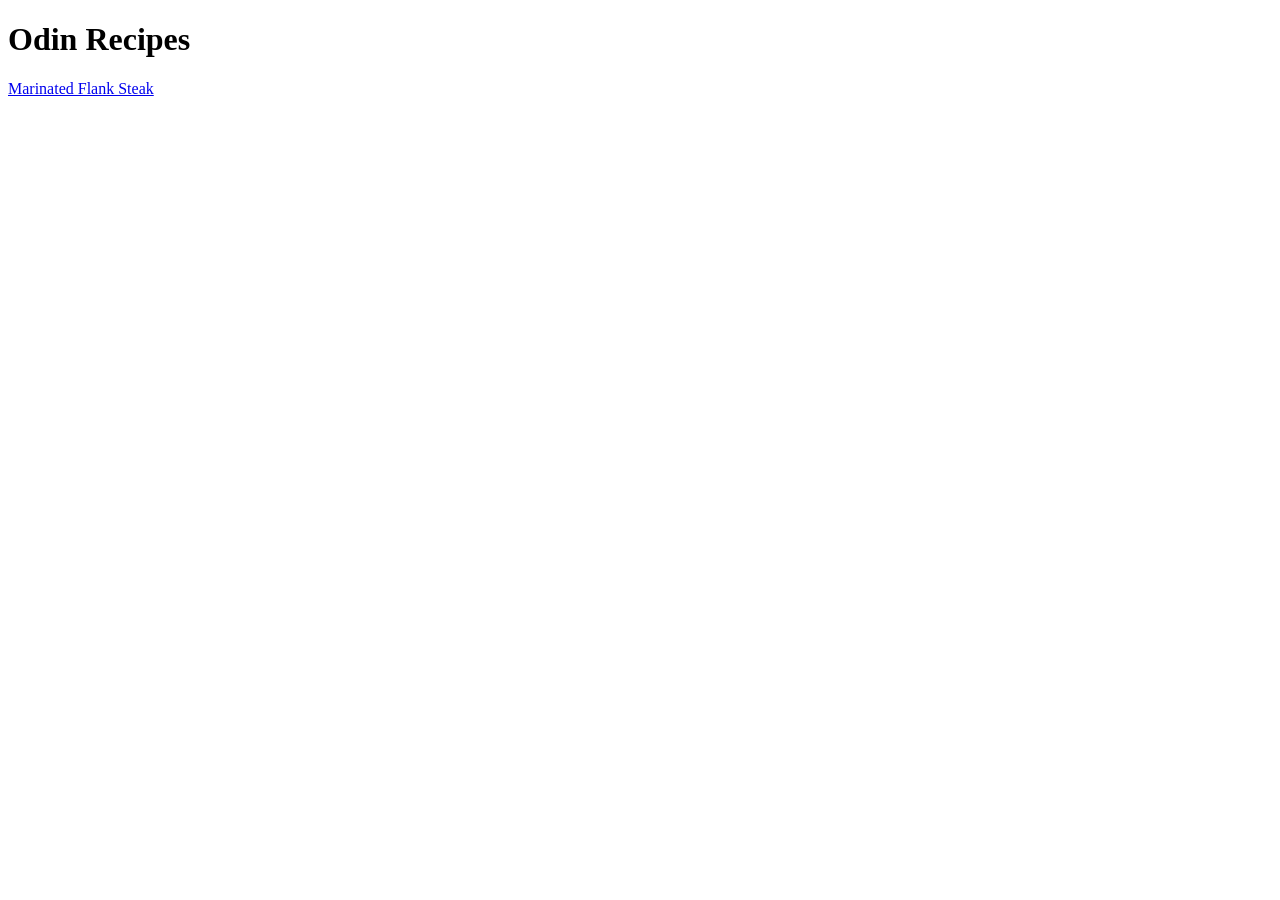
==== index.html @ 98f3e851 "Added recipes folder and steak.html file Created the route to the first recipe page on the website." ====
<!doctype html>
<html lang="en">
  <head>
    <meta charset="UTF-8" />
    <meta name="viewport" content="width=device-width, initial-scale=1.0" />
    <title>Tiny's Odin Recipes</title>
  </head>
  <body>
    <h1>Odin Recipes</h1>
    <a href="./recipes/steak.html">Marinated Flank Steak</a>
  </body>
</html>
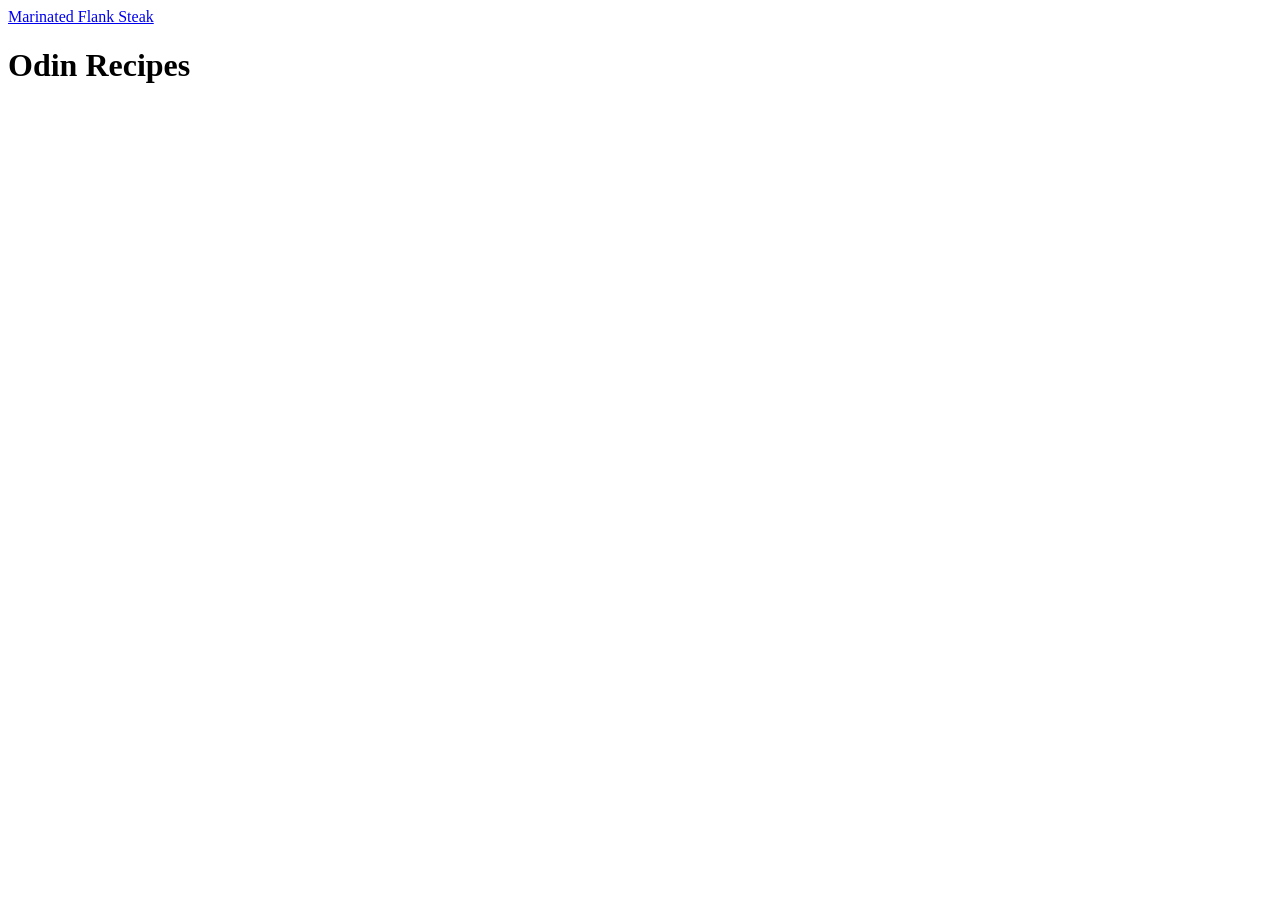
==== commit a8147737: "Added main page content for steak.html" ====
--- a/index.html
+++ b/index.html
@@ -6,7 +6,7 @@
     <title>Tiny's Odin Recipes</title>
   </head>
   <body>
+    <a href="./recipes/steak.html">Marinated Flank Steak</a>
     <h1>Odin Recipes</h1>
-    <a href="./recipes/steak.html">Marinated Flank Steak</a>
   </body>
 </html>
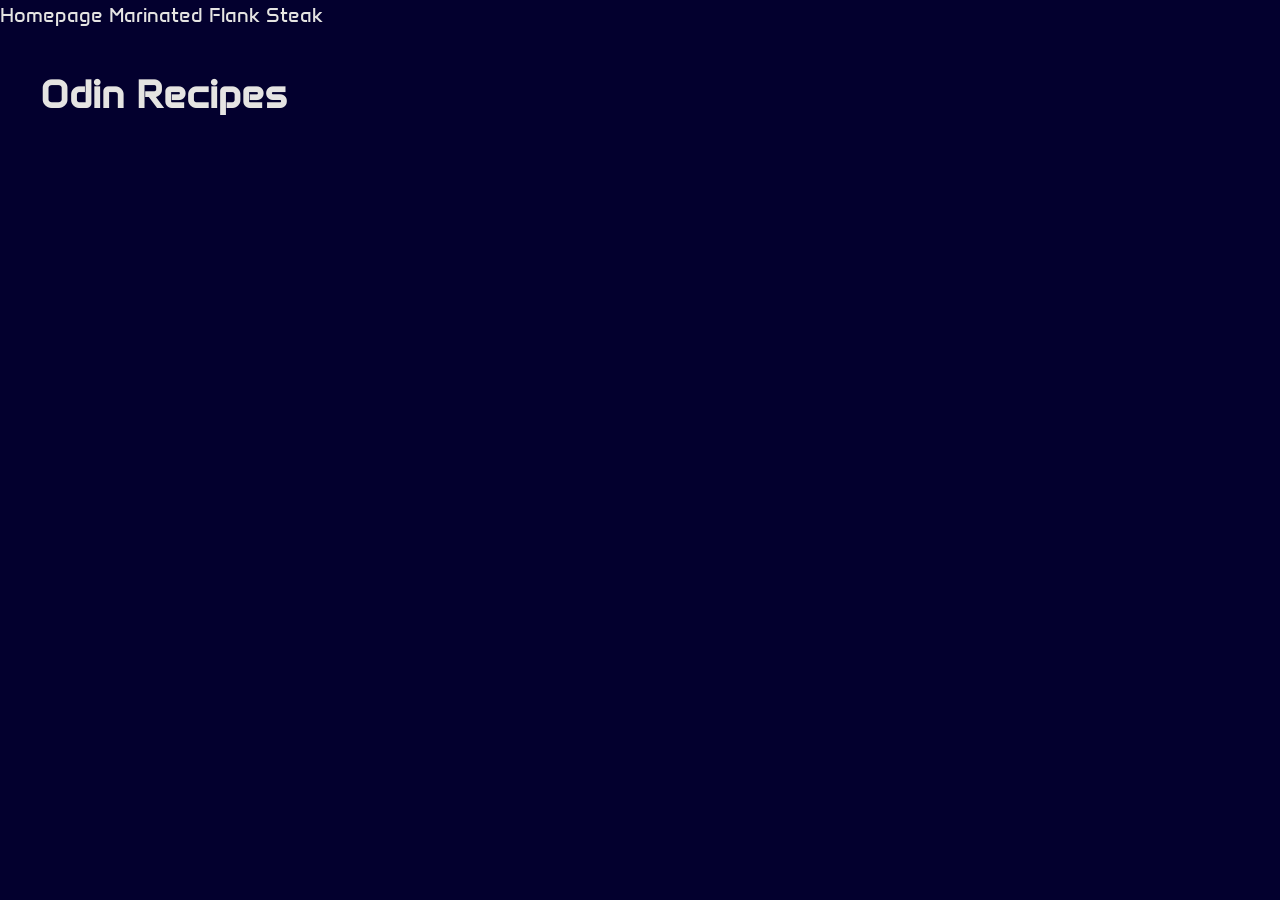
==== commit 296f39f9: "Added css file and some standard starter styles" ====
--- a/index.html
+++ b/index.html
@@ -4,9 +4,19 @@
     <meta charset="UTF-8" />
     <meta name="viewport" content="width=device-width, initial-scale=1.0" />
     <title>Tiny's Odin Recipes</title>
+    <link rel="stylesheet" href="./styles.css" />
+    <link
+      href="https://fonts.googleapis.com/css2?family=Anta&display=swap"
+      rel="stylesheet"
+    />
   </head>
   <body>
-    <a href="./recipes/steak.html">Marinated Flank Steak</a>
-    <h1>Odin Recipes</h1>
+    <nav>
+      <a href="#">Homepage</a>
+      <a href="./recipes/steak.html">Marinated Flank Steak</a>
+    </nav>
+    <main>
+      <h1>Odin Recipes</h1>
+    </main>
   </body>
 </html>
--- a/styles.css
+++ b/styles.css
@@ -0,0 +1,94 @@
+/* ===== CSS RESET ===== */
+
+*,
+*::before,
+*::after {
+  box-sizing: border-box;
+  margin: 0;
+  padding: 0;
+}
+
+/* ===== GLOBALS ===== */
+
+html {
+  font-size: 62.5%;
+  scroll-behavior: smooth;
+}
+
+body {
+  font-family: "Anta", sans-serif;
+  font-weight: 400;
+  font-style: normal;
+  font-size: 2rem;
+  line-height: 1.5;
+  color: #e5e4e2;
+  background-color: #03002e;
+  min-height: 100vh;
+}
+
+main {
+  padding: 4rem;
+}
+
+/* ===== MEDIA ===== */
+
+img,
+picture,
+video,
+canvas,
+svg {
+  display: block;
+  max-width: 100%;
+}
+
+.steak-showcase {
+  height: auto;
+  width: 480px;
+}
+
+/* ===== FORMS ===== */
+
+input,
+button,
+textarea,
+select {
+  font: inherit;
+}
+
+button {
+  cursor: pointer;
+  border: none;
+  background: none;
+}
+
+/* ===== LINKS ===== */
+
+a {
+  text-decoration: none;
+  color: inherit;
+}
+
+/* ===== LISTS ===== */
+
+ul,
+ol {
+  list-style: none;
+}
+
+/* ===== HEADINGS ===== */
+
+h1,
+h2,
+h3,
+h4,
+h5,
+h6 {
+  line-height: 1.2;
+}
+
+/* ===== LAYOUT HELPERS ===== */
+
+.container {
+  width: min(120rem, 90%);
+  margin-inline: auto;
+}
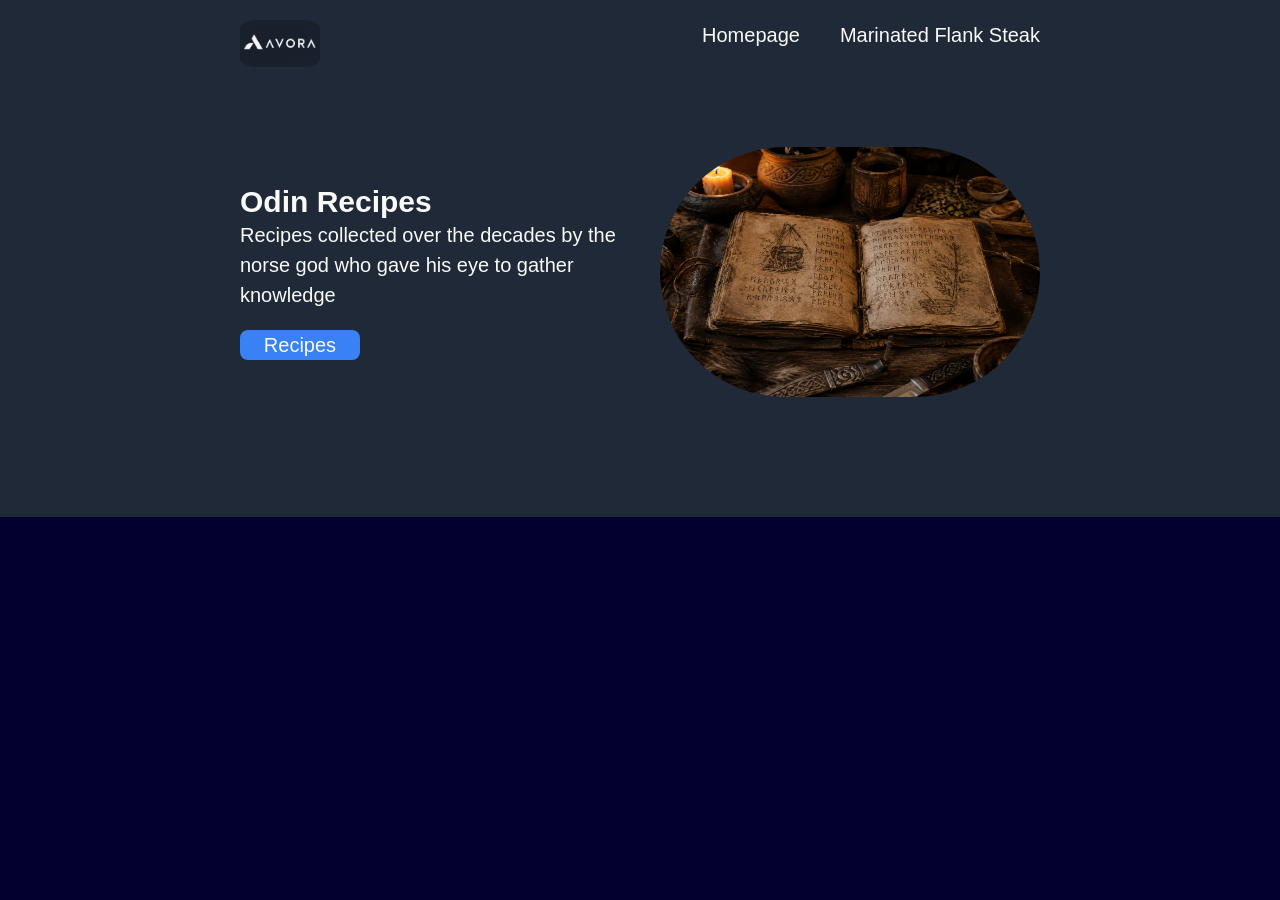
==== commit 2de7befe: "Added hero section to odin's main page." ====
--- a/index.html
+++ b/index.html
@@ -5,18 +5,41 @@
     <meta name="viewport" content="width=device-width, initial-scale=1.0" />
     <title>Tiny's Odin Recipes</title>
     <link rel="stylesheet" href="./styles.css" />
-    <link
-      href="https://fonts.googleapis.com/css2?family=Anta&display=swap"
-      rel="stylesheet"
-    />
   </head>
   <body>
-    <nav>
-      <a href="#">Homepage</a>
-      <a href="./recipes/steak.html">Marinated Flank Steak</a>
-    </nav>
-    <main>
-      <h1>Odin Recipes</h1>
-    </main>
+    <section class="hero-section">
+      <nav class="nav-bar">
+        <img
+          src="./images/avora-logo.png"
+          alt="random business logo"
+          class="nav-company-logo"
+        />
+        <div class="nav-links">
+          <a href="#">Homepage</a>
+          <a href="./recipes/steak.html">Marinated Flank Steak</a>
+        </div>
+      </nav>
+      <div class="hero-container">
+        <div class="hero-content">
+          <h1>Odin Recipes</h1>
+          <p>
+            Recipes collected over the decades by the norse god who gave his eye
+            to gather knowledge
+          </p>
+          <button class="cta-btn">Recipes</button>
+        </div>
+        <div class="hero-image">
+          <img
+            class="hero-pic"
+            src="./images/norse-recipe-book.png"
+            alt="Recipes for the norse gods"
+            width="450px"
+            height="250px"
+          />
+        </div>
+      </div>
+    </section>
+
+    <main></main>
   </body>
 </html>
--- a/styles.css
+++ b/styles.css
@@ -16,7 +16,7 @@
 }
 
 body {
-  font-family: "Anta", sans-serif;
+  font-family: "Roboto", sans-serif;
   font-weight: 400;
   font-style: normal;
   font-size: 2rem;
@@ -60,6 +60,13 @@
   border: none;
   background: none;
 }
+.cta-btn {
+  background-color: #3882f6;
+  color: #f9faf8;
+  border-radius: 8px;
+  width: 12rem;
+  margin-top: 2rem;
+}
 
 /* ===== LINKS ===== */
 
@@ -92,3 +99,41 @@
   width: min(120rem, 90%);
   margin-inline: auto;
 }
+
+/* ===== OTHER SELECTORS ===== */
+.hero-section {
+  background-color: #1f2937;
+  color: #f9faf8;
+  padding: 2rem 24rem 12rem 24rem;
+}
+.hero-container {
+  display: flex;
+  justify-content: space-between;
+  align-items: center;
+  padding-top: 4rem;
+  gap: 4rem;
+}
+.hero-content,
+.hero-image {
+  justify-content: center;
+  width: 50vw;
+}
+.nav-bar {
+  display: flex;
+  justify-content: space-between;
+  padding-bottom: 4rem;
+}
+.nav-company-logo {
+  width: 8rem;
+  height: auto;
+  border-radius: 20%;
+}
+.nav-links {
+  display: flex;
+  gap: 4rem;
+}
+
+/* ===== MISC. SELECTORS ===== */
+.hero-pic {
+  border-radius: 24rem;
+}
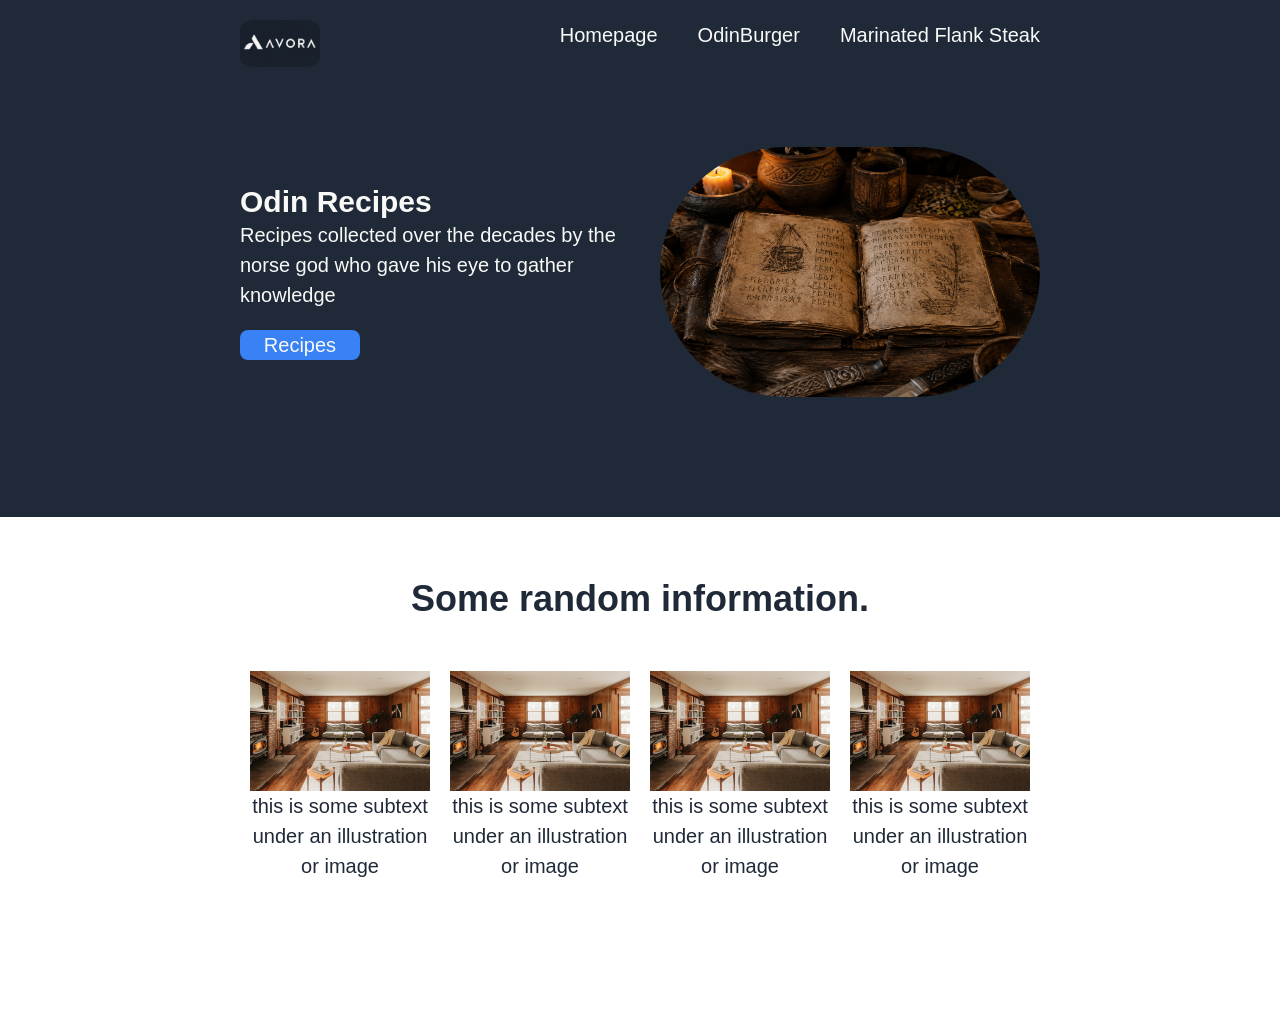
==== commit 07b6c56b: "Added information section below the hero" ====
--- a/index.html
+++ b/index.html
@@ -16,6 +16,7 @@
         />
         <div class="nav-links">
           <a href="#">Homepage</a>
+          <a href="./recipes/cheeseburger.html">OdinBurger</a>
           <a href="./recipes/steak.html">Marinated Flank Steak</a>
         </div>
       </nav>
@@ -40,6 +41,52 @@
       </div>
     </section>
 
-    <main></main>
+    <main>
+      <section class="info-section">
+        <h2 class="info-header">Some random information.</h2>
+        <div class="illustrations">
+          <div class="image-box">
+            <img
+              src="./images/random-photo.jpg"
+              alt="Photo by Clay Banks on Unsplash"
+              width="200"
+              height=""
+              auto
+            />
+            <p>this is some subtext under an illustration or image</p>
+          </div>
+          <div class="image-box">
+            <img
+              src="./images/random-photo.jpg"
+              alt="Photo by Clay Banks on Unsplash"
+              width="200"
+              height=""
+              auto
+            />
+            <p>this is some subtext under an illustration or image</p>
+          </div>
+          <div class="image-box">
+            <img
+              src="./images/random-photo.jpg"
+              alt="Photo by Clay Banks on Unsplash"
+              width="200"
+              height=""
+              auto
+            />
+            <p>this is some subtext under an illustration or image</p>
+          </div>
+          <div class="image-box">
+            <img
+              src="./images/random-photo.jpg"
+              alt="Photo by Clay Banks on Unsplash"
+              width="200"
+              height=""
+              auto
+            />
+            <p>this is some subtext under an illustration or image</p>
+          </div>
+        </div>
+      </section>
+    </main>
   </body>
 </html>
--- a/styles.css
+++ b/styles.css
@@ -26,8 +26,8 @@
   min-height: 100vh;
 }
 
-main {
-  padding: 4rem;
+section {
+  padding: 2rem 24rem 12rem 24rem;
 }
 
 /* ===== MEDIA ===== */
@@ -100,7 +100,7 @@
   margin-inline: auto;
 }
 
-/* ===== OTHER SELECTORS ===== */
+/* ===== HERO SECTION ===== */
 .hero-section {
   background-color: #1f2937;
   color: #f9faf8;
@@ -137,3 +137,23 @@
 .hero-pic {
   border-radius: 24rem;
 }
+
+/* ===== INFORMATION SECTION ===== */
+.info-section {
+  background-color: white;
+  color: #1f2937;
+  text-align: center;
+}
+.info-header {
+  font-weight: 900;
+  font-size: 36px;
+  padding: 4rem 0;
+}
+.illustrations {
+  display: flex;
+  justify-content: space-evenly;
+}
+.image-box {
+  width: 200px;
+  padding: 10px;
+}
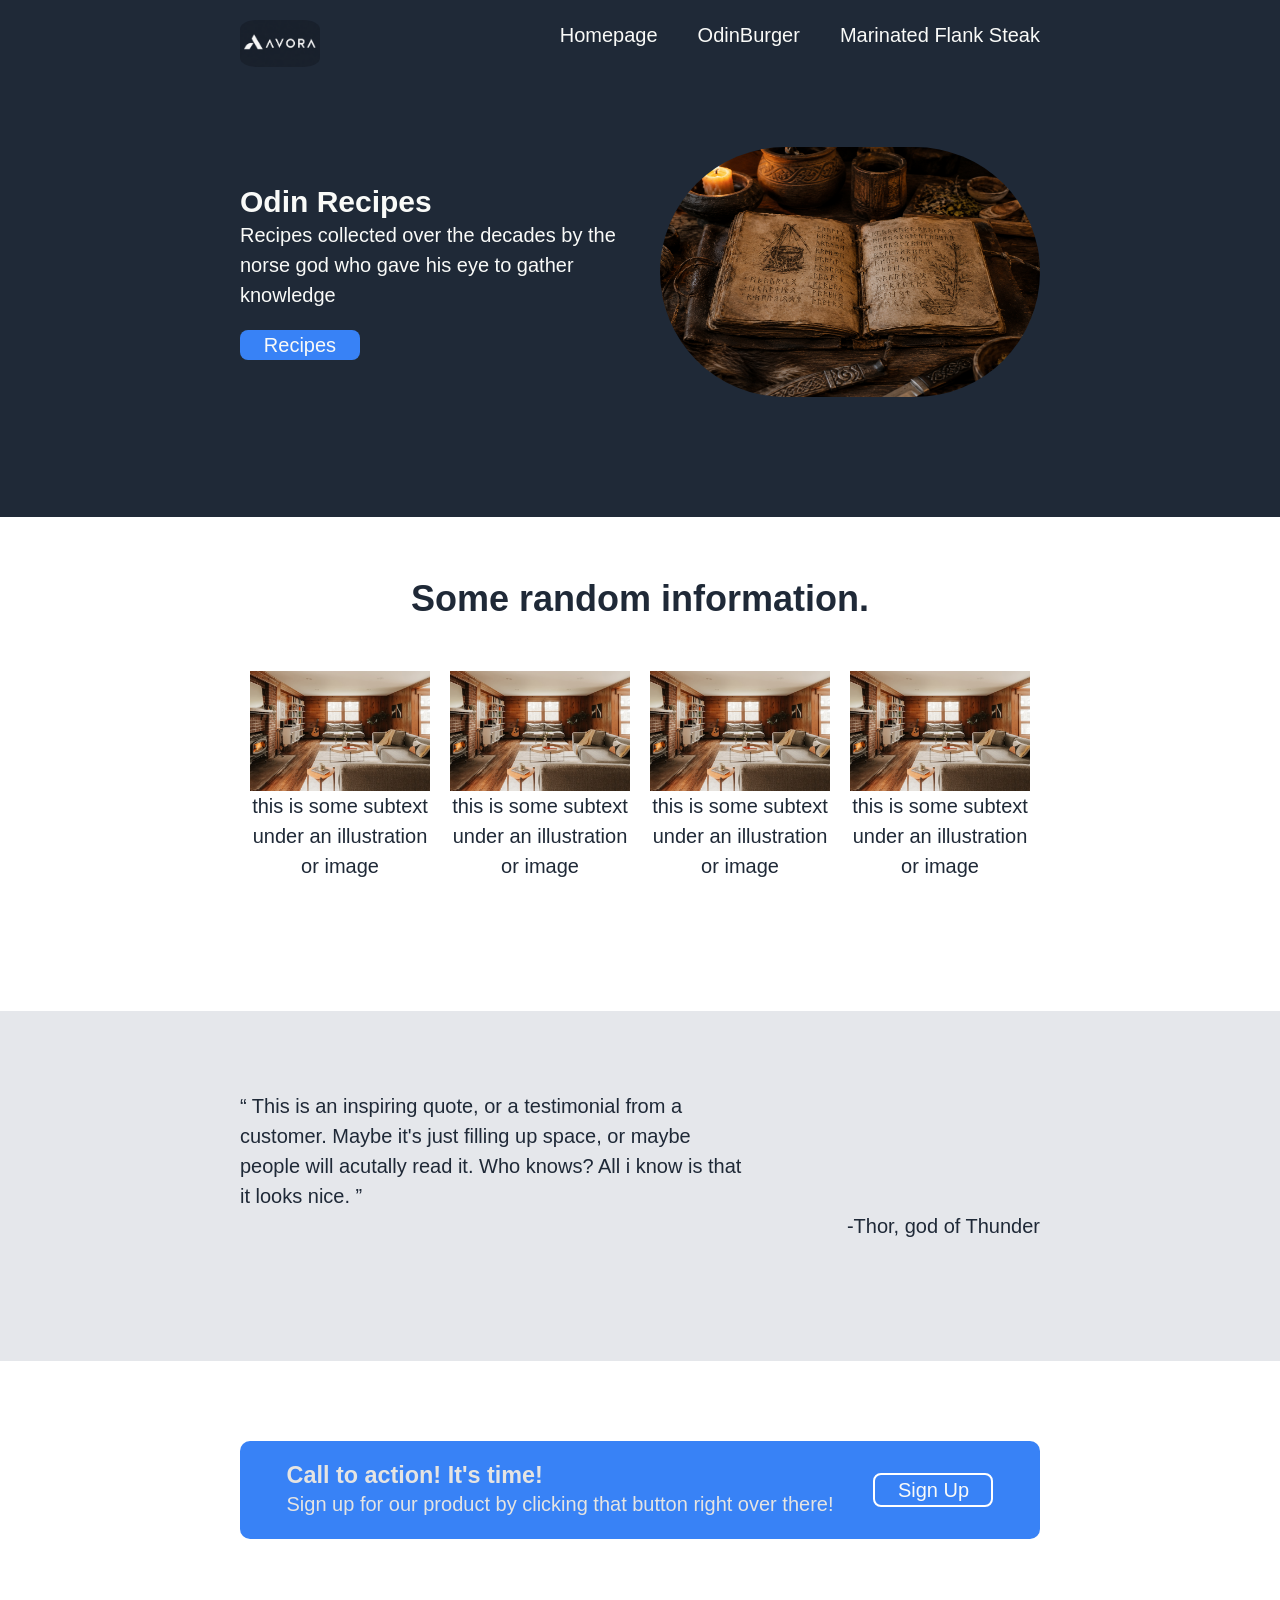
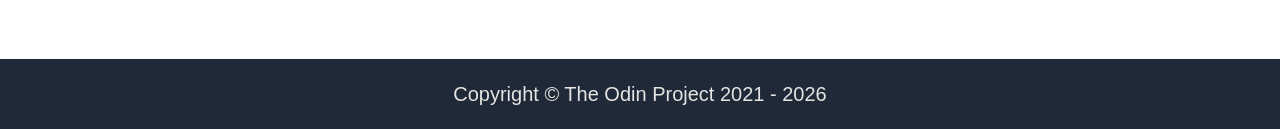
==== commit ff5cb6f4: "finished web skeleton with cta section and footer" ====
--- a/index.html
+++ b/index.html
@@ -40,7 +40,6 @@
         </div>
       </div>
     </section>
-
     <main>
       <section class="info-section">
         <h2 class="info-header">Some random information.</h2>
@@ -87,6 +86,30 @@
           </div>
         </div>
       </section>
+      <figure class="quote-sec">
+        <blockquote>
+          <p>
+            This is an inspiring quote, or a testimonial from a customer. Maybe
+            it's just filling up space, or maybe people will acutally read it.
+            Who knows? All i know is that it looks nice.
+          </p>
+        </blockquote>
+        <figcaption>-Thor, god of Thunder</figcaption>
+      </figure>
+      <section class="cta-sec">
+        <div class="cta-box">
+          <div class="cta-left">
+            <h3>Call to action! It's time!</h3>
+            <p>
+              Sign up for our product by clicking that button right over there!
+            </p>
+          </div>
+          <div class="cta-right"><button class="cta-btn1">Sign Up</button></div>
+        </div>
+      </section>
     </main>
+    <footer>
+      <p>Copyright &copy The Odin Project 2021 - 2026</p>
+    </footer>
   </body>
 </html>
--- a/styles.css
+++ b/styles.css
@@ -22,7 +22,6 @@
   font-size: 2rem;
   line-height: 1.5;
   color: #e5e4e2;
-  background-color: #03002e;
   min-height: 100vh;
 }
 
@@ -106,7 +105,8 @@
   color: #f9faf8;
   padding: 2rem 24rem 12rem 24rem;
 }
-.hero-container {
+.hero-container,
+.cta-box {
   display: flex;
   justify-content: space-between;
   align-items: center;
@@ -114,7 +114,8 @@
   gap: 4rem;
 }
 .hero-content,
-.hero-image {
+.hero-image,
+.cta-box {
   justify-content: center;
   width: 50vw;
 }
@@ -140,7 +141,6 @@
 
 /* ===== INFORMATION SECTION ===== */
 .info-section {
-  background-color: white;
   color: #1f2937;
   text-align: center;
 }
@@ -157,3 +157,58 @@
   width: 200px;
   padding: 10px;
 }
+
+/* ===== QUOTE SECTION ===== */
+blockquote {
+  width: 40vw;
+}
+.quote-sec {
+  display: flex;
+  flex-direction: column;
+  padding: 8rem 24rem 12rem 24rem;
+  background-color: #e5e7eb;
+  color: #1f2937;
+  justify-content: center;
+}
+figcaption {
+  font-size: 2rem;
+  color: #1f2937;
+  font-weight: 300;
+  text-align: right;
+}
+blockquote p::before {
+  content: "\201C";
+}
+blockquote p::after {
+  content: "\201D";
+}
+
+/* ===== CTA SECTION ===== */
+.cta-sec {
+  background-color: white;
+  padding-top: 8rem;
+}
+.cta-box {
+  background-color: #3882f6;
+  padding: 20px;
+  border-radius: 10px;
+  width: auto;
+}
+.cta-right {
+  align-items: center;
+}
+.cta-btn1 {
+  border: white 2px solid;
+  background-color: #3882f6;
+  color: #f9faf8;
+  border-radius: 8px;
+  width: 12rem;
+}
+
+/* ===== FOOTER ===== */
+footer {
+  display: flex;
+  padding: 2rem 0;
+  background-color: #1f2937;
+  justify-content: center;
+}
